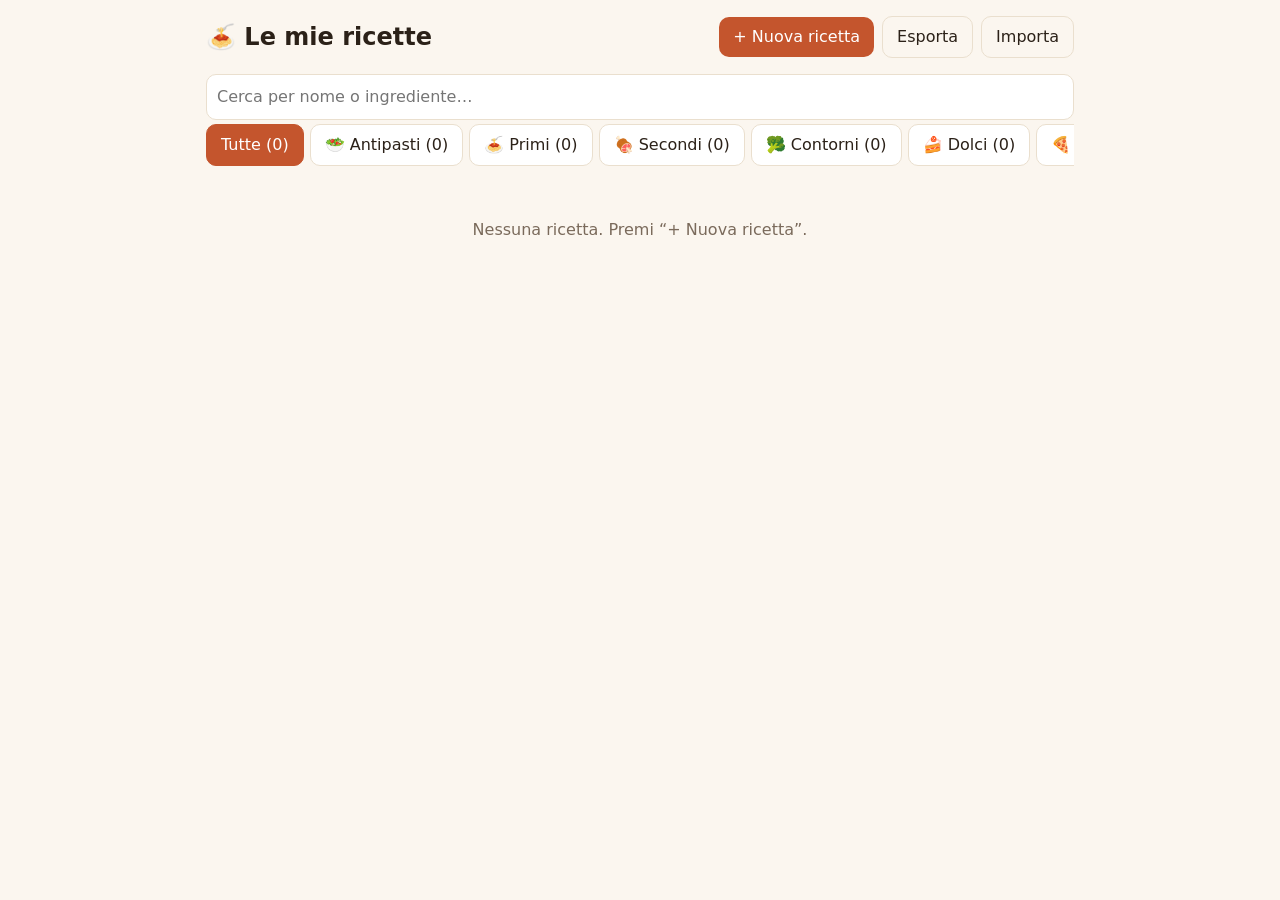
==== index.html @ 023db310 "Aggiungi app per tenere traccia delle ricette Co-Authored-By: Claude Sonnet 5.5 <noreply@anthropic.c" ====
<!doctype html>
<html lang="it">
<head>
<meta charset="utf-8">
<meta name="viewport" content="width=device-width, initial-scale=1">
<title>Le mie ricette</title>
<style>
  :root{--bg:#fbf6ef;--card:#fff;--ink:#2b2118;--muted:#7a6a5b;--accent:#c4552d;--line:#eadfce}
  @media (prefers-color-scheme:dark){:root{--bg:#1c1713;--card:#272019;--ink:#f1e7da;--muted:#a8998a;--accent:#e4784d;--line:#3a3128}}
  *{box-sizing:border-box}
  body{margin:0;font:16px/1.5 system-ui,sans-serif;background:var(--bg);color:var(--ink)}
  header{padding:16px;display:flex;gap:8px;align-items:center;flex-wrap:wrap;max-width:900px;margin:auto}
  h1{margin:0;font-size:1.5rem;flex:1}
  main{max-width:900px;margin:auto;padding:0 16px 80px}
  button,input,select,textarea{font:inherit;color:inherit}
  button{background:var(--accent);color:#fff;border:0;border-radius:10px;padding:8px 14px;cursor:pointer}
  button.ghost{background:transparent;color:var(--ink);border:1px solid var(--line)}
  button.danger{background:#b3261e}
  input,select,textarea{width:100%;padding:10px;border:1px solid var(--line);border-radius:10px;background:var(--card)}
  textarea{min-height:120px;resize:vertical}
  label{display:block;margin:14px 0 4px;font-weight:600}
  .tabs{display:flex;gap:6px;overflow-x:auto;padding:4px 0 12px}
  .tab{flex:none;background:var(--card);color:var(--ink);border:1px solid var(--line)}
  .tab.on{background:var(--accent);color:#fff;border-color:var(--accent)}
  .grid{display:grid;grid-template-columns:repeat(auto-fill,minmax(200px,1fr));gap:12px}
  .card{background:var(--card);border:1px solid var(--line);border-radius:14px;overflow:hidden;cursor:pointer}
  .card .ph{aspect-ratio:4/3;background:var(--line) center/cover;display:grid;place-items:center;font-size:2rem}
  .card .t{padding:10px 12px}.card .t b{display:block}.card .t small{color:var(--muted)}
  .empty{color:var(--muted);text-align:center;padding:40px 0}
  .gallery{display:flex;gap:8px;overflow-x:auto;padding:4px 0}
  .gallery img{height:200px;border-radius:12px;cursor:zoom-in}
  .thumbs{display:flex;gap:8px;flex-wrap:wrap;margin-top:8px}
  .thumbs div{position:relative}.thumbs img{height:80px;border-radius:8px;display:block}
  .thumbs button{position:absolute;top:2px;right:2px;padding:0 7px;border-radius:50%}
  pre{white-space:pre-wrap;font:inherit;margin:0}
  ul.ing{padding-left:20px;margin:0}
  .row{display:flex;gap:8px;flex-wrap:wrap;margin-top:16px}
  .meta{color:var(--muted)}
  #lb{position:fixed;inset:0;background:#000d;display:none;place-items:center;z-index:9}
  #lb img{max-width:95vw;max-height:95vh}
</style>
</head>
<body>
<header>
  <h1>🍝 Le mie ricette</h1>
  <button id="add">+ Nuova ricetta</button>
  <button class="ghost" id="exp" title="Scarica un backup">Esporta</button>
  <button class="ghost" id="imp" title="Ripristina da backup">Importa</button>
  <input type="file" id="impf" accept="application/json" hidden>
</header>
<main id="app"></main>
<div id="lb"><img alt=""></div>

<script>
const CATS=["Antipasti","Primi","Secondi","Contorni","Dolci","Pane e pizza","Altro"];
const ICON={"Antipasti":"🥗","Primi":"🍝","Secondi":"🍖","Contorni":"🥦","Dolci":"🍰","Pane e pizza":"🍕","Altro":"🍽️"};
const $=s=>document.querySelector(s), app=$("#app");
let recipes=[], cat="Tutte", q="";

/* ---- storage: IndexedDB (regge bene le foto) ---- */
const dbp=new Promise((res,rej)=>{const r=indexedDB.open("ricette",1);
  r.onupgradeneeded=()=>r.result.createObjectStore("r",{keyPath:"id"});
  r.onsuccess=()=>res(r.result);r.onerror=()=>rej(r.error)});
const tx=async(m,f)=>{const db=await dbp;return new Promise((res,rej)=>{const t=db.transaction("r",m);const o=f(t.objectStore("r"));t.oncomplete=()=>res(o&&o.result);t.onerror=()=>rej(t.error)})};
const loadAll=async()=>{recipes=(await tx("readonly",s=>s.getAll())).sort((a,b)=>b.updated-a.updated)};
const save=r=>tx("readwrite",s=>s.put(r));
const del=id=>tx("readwrite",s=>s.delete(id));

const esc=s=>String(s??"").replace(/[&<>"]/g,c=>({"&":"&amp;","<":"&lt;",">":"&gt;",'"':"&quot;"}[c]));
const uid=()=>Date.now().toString(36)+Math.random().toString(36).slice(2,6);

/* ridimensiona le foto per non riempire la memoria */
const shrink=file=>new Promise(res=>{const i=new Image(),u=URL.createObjectURL(file);
  i.onload=()=>{const k=Math.min(1,1200/Math.max(i.width,i.height));const c=document.createElement("canvas");
    c.width=i.width*k;c.height=i.height*k;c.getContext("2d").drawImage(i,0,0,c.width,c.height);
    URL.revokeObjectURL(u);res(c.toDataURL("image/jpeg",.82))};i.src=u});

/* ---- lista ---- */
function list(){
  const n=c=>c==="Tutte"?recipes.length:recipes.filter(r=>r.cat===c).length;
  const shown=recipes.filter(r=>(cat==="Tutte"||r.cat===cat)&&(!q||(r.name+" "+r.ing).toLowerCase().includes(q.toLowerCase())));
  app.innerHTML=`<input id="q" placeholder="Cerca per nome o ingrediente…" value="${esc(q)}">
  <div class="tabs">${["Tutte",...CATS].map(c=>`<button class="tab ${c===cat?"on":""}" data-c="${c}">${ICON[c]||""} ${c} (${n(c)})</button>`).join("")}</div>
  ${shown.length?`<div class="grid">${shown.map(r=>`<div class="card" data-id="${r.id}">
    <div class="ph" style="${r.photos[0]?`background-image:url(${r.photos[0]})`:""}">${r.photos[0]?"":ICON[r.cat]||"🍽️"}</div>
    <div class="t"><b>${esc(r.name)}</b><small>${r.cat}${r.date?" · "+r.date:""}</small></div></div>`).join("")}</div>`
   :`<div class="empty">Nessuna ricetta${cat!=="Tutte"?" in "+cat:""}. Premi “+ Nuova ricetta”.</div>`}`;
  $("#q").oninput=e=>{q=e.target.value;const p=e.target.selectionStart;list();const i=$("#q");i.focus();i.setSelectionRange(p,p)};
  app.querySelectorAll(".tab").forEach(b=>b.onclick=()=>{cat=b.dataset.c;list()});
  app.querySelectorAll(".card").forEach(c=>c.onclick=()=>view(c.dataset.id));
}

/* ---- dettaglio ---- */
function view(id){
  const r=recipes.find(x=>x.id===id);if(!r)return list();
  app.innerHTML=`<button class="ghost" id="back">← Indietro</button>
  <h2>${esc(r.name)}</h2><div class="meta">${ICON[r.cat]||""} ${r.cat}${r.date?" · fatta il "+r.date:""}</div>
  ${r.photos.length?`<div class="gallery">${r.photos.map(p=>`<img src="${p}" alt="">`).join("")}</div>`:""}
  <h3>Ingredienti</h3><ul class="ing">${r.ing.split("\n").filter(x=>x.trim()).map(x=>`<li>${esc(x)}</li>`).join("")}</ul>
  <h3>Procedimento</h3><pre>${esc(r.steps)}</pre>
  ${r.notes?`<h3>Note</h3><pre>${esc(r.notes)}</pre>`:""}
  <div class="row"><button id="ed">Modifica</button><button class="danger" id="rm">Elimina</button></div>`;
  $("#back").onclick=list;$("#ed").onclick=()=>form(r);
  $("#rm").onclick=async()=>{if(confirm("Eliminare questa ricetta?")){await del(r.id);await loadAll();list()}};
  app.querySelectorAll(".gallery img").forEach(i=>i.onclick=()=>{$("#lb img").src=i.src;$("#lb").style.display="grid"});
}
$("#lb").onclick=()=>$("#lb").style.display="none";

/* ---- form ---- */
function form(r){
  const isNew=!r;r=r||{id:uid(),name:"",cat:cat==="Tutte"?"Primi":cat,ing:"",steps:"",notes:"",photos:[],date:new Date().toISOString().slice(0,10)};
  const photos=[...r.photos];
  app.innerHTML=`<button class="ghost" id="back">← Annulla</button><h2>${isNew?"Nuova ricetta":"Modifica ricetta"}</h2>
  <label>Nome</label><input id="n" value="${esc(r.name)}">
  <label>Portata</label><select id="c">${CATS.map(c=>`<option ${c===r.cat?"selected":""}>${c}</option>`).join("")}</select>
  <label>Data in cui l'hai fatta</label><input id="d" type="date" value="${r.date||""}">
  <label>Ingredienti (uno per riga)</label><textarea id="i" placeholder="200 g spaghetti&#10;2 uova&#10;100 g guanciale">${esc(r.ing)}</textarea>
  <label>Procedimento</label><textarea id="s" style="min-height:180px">${esc(r.steps)}</textarea>
  <label>Note (opzionale)</label><textarea id="o" style="min-height:70px">${esc(r.notes)}</textarea>
  <label>Foto del risultato</label><input id="f" type="file" accept="image/*" multiple><div class="thumbs" id="t"></div>
  <div class="row"><button id="ok">Salva</button></div>`;
  const draw=()=>{$("#t").innerHTML=photos.map((p,k)=>`<div><img src="${p}"><button data-k="${k}">×</button></div>`).join("");
    $("#t").querySelectorAll("button").forEach(b=>b.onclick=()=>{photos.splice(+b.dataset.k,1);draw()})};draw();
  $("#f").onchange=async e=>{for(const f of e.target.files)photos.push(await shrink(f));e.target.value="";draw()};
  $("#back").onclick=()=>isNew?list():view(r.id);
  $("#ok").onclick=async()=>{const name=$("#n").value.trim();if(!name)return alert("Dai un nome alla ricetta");
    await save({...r,name,cat:$("#c").value,date:$("#d").value,ing:$("#i").value,steps:$("#s").value,notes:$("#o").value,photos,updated:Date.now()});
    await loadAll();view(r.id)};
}

/* ---- backup ---- */
$("#add").onclick=()=>form();
$("#exp").onclick=()=>{const a=document.createElement("a");
  a.href=URL.createObjectURL(new Blob([JSON.stringify(recipes)],{type:"application/json"}));
  a.download="ricette-"+new Date().toISOString().slice(0,10)+".json";a.click()};
$("#imp").onclick=()=>$("#impf").click();
$("#impf").onchange=async e=>{try{const arr=JSON.parse(await e.target.files[0].text());
  for(const r of arr)await save(r);await loadAll();list();alert(arr.length+" ricette importate")}catch{alert("File non valido")}e.target.value=""};

loadAll().then(list);
</script>
</body>
</html>
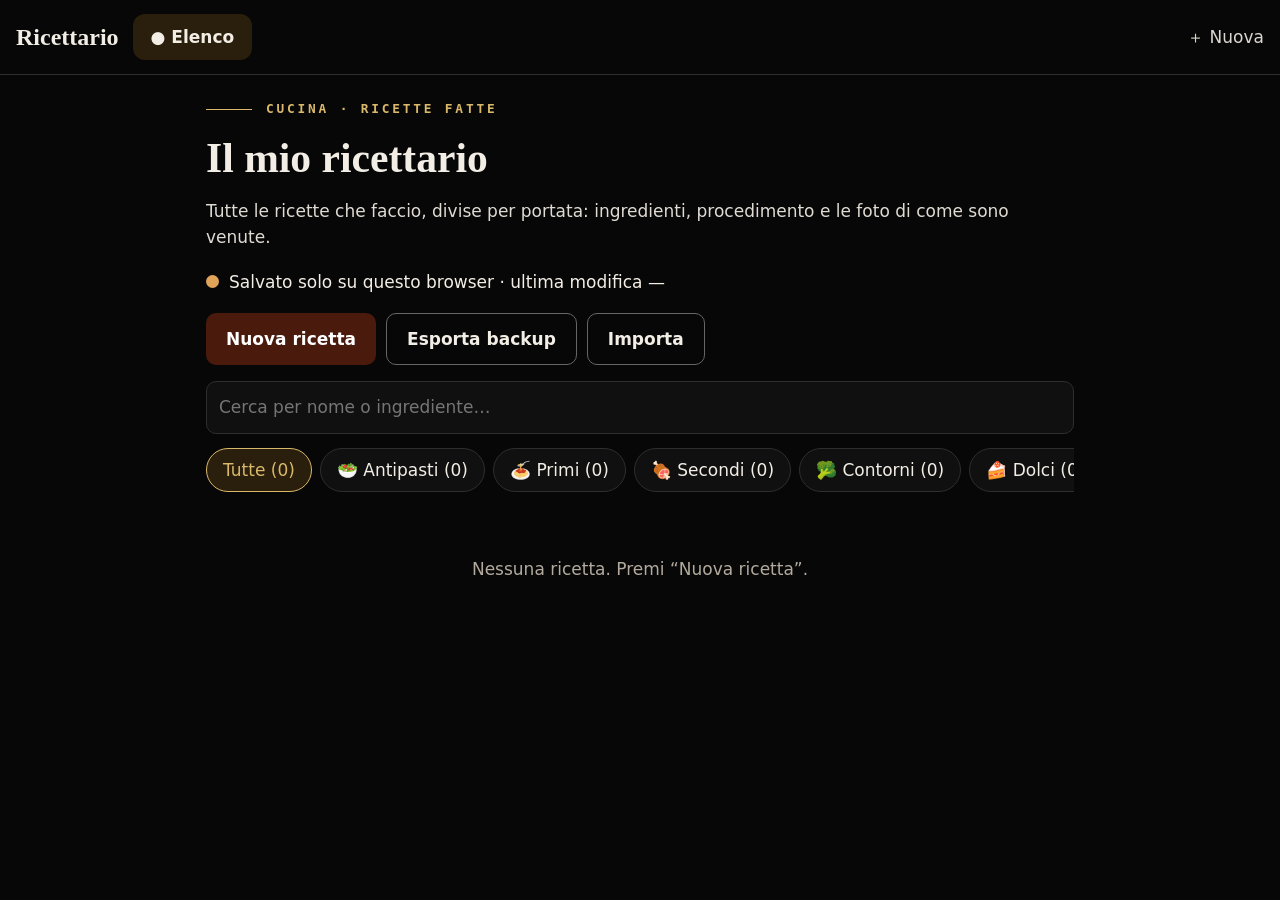
==== commit 97b44f8d: "Stile dark come Investimenti e salvataggio sul NAS tramite piccolo server Node Co-Authored-By: Claud" ====
--- a/index.html
+++ b/index.html
@@ -3,88 +3,118 @@
 <head>
 <meta charset="utf-8">
 <meta name="viewport" content="width=device-width, initial-scale=1">
-<title>Le mie ricette</title>
+<title>Ricettario</title>
 <style>
-  :root{--bg:#fbf6ef;--card:#fff;--ink:#2b2118;--muted:#7a6a5b;--accent:#c4552d;--line:#eadfce}
-  @media (prefers-color-scheme:dark){:root{--bg:#1c1713;--card:#272019;--ink:#f1e7da;--muted:#a8998a;--accent:#e4784d;--line:#3a3128}}
+  :root{--bg:#070707;--panel:#101010;--ink:#f2ede5;--muted:#b3aa9d;--gold:#d9b86a;--line:#2e2e2e;--btn:#4a1a0c;--btn2:#6b2612;--ok:#a5e0bd}
   *{box-sizing:border-box}
-  body{margin:0;font:16px/1.5 system-ui,sans-serif;background:var(--bg);color:var(--ink)}
-  header{padding:16px;display:flex;gap:8px;align-items:center;flex-wrap:wrap;max-width:900px;margin:auto}
-  h1{margin:0;font-size:1.5rem;flex:1}
-  main{max-width:900px;margin:auto;padding:0 16px 80px}
-  button,input,select,textarea{font:inherit;color:inherit}
-  button{background:var(--accent);color:#fff;border:0;border-radius:10px;padding:8px 14px;cursor:pointer}
-  button.ghost{background:transparent;color:var(--ink);border:1px solid var(--line)}
-  button.danger{background:#b3261e}
-  input,select,textarea{width:100%;padding:10px;border:1px solid var(--line);border-radius:10px;background:var(--card)}
+  body{margin:0;font:17px/1.55 system-ui,-apple-system,sans-serif;background:var(--bg);color:var(--ink)}
+  .serif,h1,h2,h3,.brand{font-family:Georgia,"Times New Roman",serif}
+  .bar{position:sticky;top:0;z-index:5;background:var(--bg);border-bottom:1px solid var(--line);display:flex;align-items:center;gap:14px;padding:14px 16px}
+  .brand{font-size:1.5rem;font-weight:700}
+  .pill{background:#2a1f0c;color:var(--ink);border-radius:12px;padding:10px 18px;font-weight:600;border:0;cursor:pointer}
+  .bar .sp{flex:1}
+  .bar a{color:var(--ink);cursor:pointer;opacity:.9}
+  main{max-width:900px;margin:auto;padding:28px 16px 90px}
+  .eyebrow{font:600 .8rem/1 ui-monospace,Menlo,monospace;letter-spacing:.22em;text-transform:uppercase;color:var(--gold);display:flex;align-items:center;gap:14px}
+  .eyebrow:before{content:"";width:46px;height:1px;background:var(--gold)}
+  h1{font-size:2.6rem;line-height:1.2;margin:18px 0 14px}
+  h2{font-size:2rem;line-height:1.2;margin:14px 0 6px}
+  h3{font-size:1.25rem;margin:26px 0 8px;color:var(--gold)}
+  .lead{color:var(--ink);opacity:.92;margin:0 0 18px}
+  .status{display:flex;align-items:center;gap:10px;color:var(--ink);margin-bottom:18px}
+  .dot{width:13px;height:13px;border-radius:50%;background:var(--ok);flex:none}.dot.off{background:#e0a35a}
+  button{font:inherit;cursor:pointer}
+  .btn{background:var(--btn);color:#fff;border:0;border-radius:10px;padding:12px 20px;font-weight:700}
+  .btn:hover{background:var(--btn2)}
+  .btn.ghost{background:transparent;border:1px solid #666;color:var(--ink)}
+  .btn.danger{background:#7a1d16}
+  .row{display:flex;gap:10px;flex-wrap:wrap;margin:16px 0}
+  input,select,textarea{font:inherit;color:var(--ink);width:100%;padding:12px;border:1px solid var(--line);border-radius:10px;background:var(--panel)}
   textarea{min-height:120px;resize:vertical}
-  label{display:block;margin:14px 0 4px;font-weight:600}
-  .tabs{display:flex;gap:6px;overflow-x:auto;padding:4px 0 12px}
-  .tab{flex:none;background:var(--card);color:var(--ink);border:1px solid var(--line)}
-  .tab.on{background:var(--accent);color:#fff;border-color:var(--accent)}
-  .grid{display:grid;grid-template-columns:repeat(auto-fill,minmax(200px,1fr));gap:12px}
-  .card{background:var(--card);border:1px solid var(--line);border-radius:14px;overflow:hidden;cursor:pointer}
-  .card .ph{aspect-ratio:4/3;background:var(--line) center/cover;display:grid;place-items:center;font-size:2rem}
-  .card .t{padding:10px 12px}.card .t b{display:block}.card .t small{color:var(--muted)}
-  .empty{color:var(--muted);text-align:center;padding:40px 0}
-  .gallery{display:flex;gap:8px;overflow-x:auto;padding:4px 0}
-  .gallery img{height:200px;border-radius:12px;cursor:zoom-in}
-  .thumbs{display:flex;gap:8px;flex-wrap:wrap;margin-top:8px}
-  .thumbs div{position:relative}.thumbs img{height:80px;border-radius:8px;display:block}
-  .thumbs button{position:absolute;top:2px;right:2px;padding:0 7px;border-radius:50%}
+  label{display:block;margin:16px 0 6px;font-weight:600}
+  .tabs{display:flex;gap:8px;overflow-x:auto;padding:14px 0}
+  .tab{flex:none;background:var(--panel);color:var(--ink);border:1px solid var(--line);border-radius:999px;padding:8px 16px}
+  .tab.on{background:#2a1f0c;border-color:var(--gold);color:var(--gold)}
+  .grid{display:grid;grid-template-columns:repeat(auto-fill,minmax(210px,1fr));gap:14px}
+  .card{background:var(--panel);border:1px solid var(--line);border-radius:14px;overflow:hidden;cursor:pointer}
+  .card:hover{border-color:var(--gold)}
+  .card .ph{aspect-ratio:4/3;background:#1b1b1b center/cover;display:grid;place-items:center;font-size:2.4rem}
+  .card .t{padding:12px 14px}.card .t b{display:block;font-family:Georgia,serif;font-size:1.1rem}.card .t small{color:var(--muted)}
+  .empty{color:var(--muted);text-align:center;padding:50px 0}
+  .callout{border:1px solid var(--line);border-left:4px solid var(--gold);border-radius:14px;padding:16px 18px;margin:16px 0}
+  .gallery{display:flex;gap:10px;overflow-x:auto;padding:8px 0}
+  .gallery img{height:220px;border-radius:12px;cursor:zoom-in}
+  .thumbs{display:flex;gap:10px;flex-wrap:wrap;margin-top:10px}
+  .thumbs div{position:relative}.thumbs img{height:84px;border-radius:8px;display:block}
+  .thumbs button{position:absolute;top:2px;right:2px;padding:0 8px;border-radius:50%;border:0;background:#000b;color:#fff}
   pre{white-space:pre-wrap;font:inherit;margin:0}
-  ul.ing{padding-left:20px;margin:0}
-  .row{display:flex;gap:8px;flex-wrap:wrap;margin-top:16px}
+  ul.ing{padding-left:22px;margin:0}
   .meta{color:var(--muted)}
-  #lb{position:fixed;inset:0;background:#000d;display:none;place-items:center;z-index:9}
+  #lb{position:fixed;inset:0;background:#000e;display:none;place-items:center;z-index:9}
   #lb img{max-width:95vw;max-height:95vh}
 </style>
 </head>
 <body>
-<header>
-  <h1>🍝 Le mie ricette</h1>
-  <button id="add">+ Nuova ricetta</button>
-  <button class="ghost" id="exp" title="Scarica un backup">Esporta</button>
-  <button class="ghost" id="imp" title="Ripristina da backup">Importa</button>
-  <input type="file" id="impf" accept="application/json" hidden>
-</header>
+<div class="bar">
+  <span class="brand">Ricettario</span>
+  <button class="pill" id="home">● Elenco</button>
+  <span class="sp"></span>
+  <a id="add">＋ Nuova</a>
+</div>
 <main id="app"></main>
+<input type="file" id="impf" accept="application/json" hidden>
 <div id="lb"><img alt=""></div>
 
 <script>
 const CATS=["Antipasti","Primi","Secondi","Contorni","Dolci","Pane e pizza","Altro"];
 const ICON={"Antipasti":"🥗","Primi":"🍝","Secondi":"🍖","Contorni":"🥦","Dolci":"🍰","Pane e pizza":"🍕","Altro":"🍽️"};
 const $=s=>document.querySelector(s), app=$("#app");
-let recipes=[], cat="Tutte", q="";
+let recipes=[], cat="Tutte", q="", server=false, modified=null;
 
-/* ---- storage: IndexedDB (regge bene le foto) ---- */
+/* ---- archivio: server sul NAS se c'è, altrimenti IndexedDB nel browser ---- */
 const dbp=new Promise((res,rej)=>{const r=indexedDB.open("ricette",1);
   r.onupgradeneeded=()=>r.result.createObjectStore("r",{keyPath:"id"});
   r.onsuccess=()=>res(r.result);r.onerror=()=>rej(r.error)});
 const tx=async(m,f)=>{const db=await dbp;return new Promise((res,rej)=>{const t=db.transaction("r",m);const o=f(t.objectStore("r"));t.oncomplete=()=>res(o&&o.result);t.onerror=()=>rej(t.error)})};
-const loadAll=async()=>{recipes=(await tx("readonly",s=>s.getAll())).sort((a,b)=>b.updated-a.updated)};
-const save=r=>tx("readwrite",s=>s.put(r));
-const del=id=>tx("readwrite",s=>s.delete(id));
+async function loadAll(){
+  try{const r=await fetch("/api/recipes");if(!r.ok)throw 0;const j=await r.json();server=true;recipes=j.recipes;modified=j.modified}
+  catch{server=false;recipes=await tx("readonly",s=>s.getAll());modified=Math.max(0,...recipes.map(r=>r.updated||0))||null}
+  recipes.sort((a,b)=>(b.updated||0)-(a.updated||0));
+}
+async function save(r){
+  if(server){const x=await fetch("/api/recipes/"+r.id,{method:"PUT",body:JSON.stringify(r)});if(!x.ok)throw new Error("Salvataggio non riuscito")}
+  else await tx("readwrite",s=>s.put(r));
+}
+async function del(id){
+  if(server)await fetch("/api/recipes/"+id,{method:"DELETE"});
+  else await tx("readwrite",s=>s.delete(id));
+}
 
 const esc=s=>String(s??"").replace(/[&<>"]/g,c=>({"&":"&amp;","<":"&lt;",">":"&gt;",'"':"&quot;"}[c]));
 const uid=()=>Date.now().toString(36)+Math.random().toString(36).slice(2,6);
-
-/* ridimensiona le foto per non riempire la memoria */
+const when=t=>t?new Date(t).toLocaleString("it-IT",{day:"2-digit",month:"2-digit",hour:"2-digit",minute:"2-digit"}).replace(",",","):"—";
 const shrink=file=>new Promise(res=>{const i=new Image(),u=URL.createObjectURL(file);
   i.onload=()=>{const k=Math.min(1,1200/Math.max(i.width,i.height));const c=document.createElement("canvas");
     c.width=i.width*k;c.height=i.height*k;c.getContext("2d").drawImage(i,0,0,c.width,c.height);
     URL.revokeObjectURL(u);res(c.toDataURL("image/jpeg",.82))};i.src=u});
 
-/* ---- lista ---- */
+/* ---- elenco ---- */
 function list(){
   const n=c=>c==="Tutte"?recipes.length:recipes.filter(r=>r.cat===c).length;
   const shown=recipes.filter(r=>(cat==="Tutte"||r.cat===cat)&&(!q||(r.name+" "+r.ing).toLowerCase().includes(q.toLowerCase())));
-  app.innerHTML=`<input id="q" placeholder="Cerca per nome o ingrediente…" value="${esc(q)}">
+  app.innerHTML=`<div class="eyebrow">Cucina · ricette fatte</div>
+  <h1>Il mio ricettario</h1>
+  <p class="lead">Tutte le ricette che faccio, divise per portata: ingredienti, procedimento e le foto di come sono venute.${server?" I dati sono salvati sul NAS, con una copia di sicurezza ogni giorno: li ritrovi da qualsiasi PC o telefono collegato alla rete.":""}</p>
+  <div class="status"><span class="dot ${server?"":"off"}"></span><span>${server?"Salvato sul NAS":"Salvato solo su questo browser"} · ultima modifica ${when(modified)}</span></div>
+  <div class="row"><button class="btn" id="n">Nuova ricetta</button><button class="btn ghost" id="exp">Esporta backup</button><button class="btn ghost" id="imp">Importa</button></div>
+  <input id="q" placeholder="Cerca per nome o ingrediente…" value="${esc(q)}">
   <div class="tabs">${["Tutte",...CATS].map(c=>`<button class="tab ${c===cat?"on":""}" data-c="${c}">${ICON[c]||""} ${c} (${n(c)})</button>`).join("")}</div>
   ${shown.length?`<div class="grid">${shown.map(r=>`<div class="card" data-id="${r.id}">
     <div class="ph" style="${r.photos[0]?`background-image:url(${r.photos[0]})`:""}">${r.photos[0]?"":ICON[r.cat]||"🍽️"}</div>
     <div class="t"><b>${esc(r.name)}</b><small>${r.cat}${r.date?" · "+r.date:""}</small></div></div>`).join("")}</div>`
-   :`<div class="empty">Nessuna ricetta${cat!=="Tutte"?" in "+cat:""}. Premi “+ Nuova ricetta”.</div>`}`;
+   :`<div class="empty">Nessuna ricetta${cat!=="Tutte"?" in "+cat:""}. Premi “Nuova ricetta”.</div>`}`;
+  $("#n").onclick=()=>form();
+  $("#exp").onclick=exportAll;$("#imp").onclick=()=>$("#impf").click();
   $("#q").oninput=e=>{q=e.target.value;const p=e.target.selectionStart;list();const i=$("#q");i.focus();i.setSelectionRange(p,p)};
   app.querySelectorAll(".tab").forEach(b=>b.onclick=()=>{cat=b.dataset.c;list()});
   app.querySelectorAll(".card").forEach(c=>c.onclick=()=>view(c.dataset.id));
@@ -93,13 +123,13 @@
 /* ---- dettaglio ---- */
 function view(id){
   const r=recipes.find(x=>x.id===id);if(!r)return list();
-  app.innerHTML=`<button class="ghost" id="back">← Indietro</button>
-  <h2>${esc(r.name)}</h2><div class="meta">${ICON[r.cat]||""} ${r.cat}${r.date?" · fatta il "+r.date:""}</div>
+  app.innerHTML=`<div class="eyebrow">${ICON[r.cat]||""} ${esc(r.cat)}${r.date?" · fatta il "+r.date:""}</div>
+  <h2>${esc(r.name)}</h2>
   ${r.photos.length?`<div class="gallery">${r.photos.map(p=>`<img src="${p}" alt="">`).join("")}</div>`:""}
   <h3>Ingredienti</h3><ul class="ing">${r.ing.split("\n").filter(x=>x.trim()).map(x=>`<li>${esc(x)}</li>`).join("")}</ul>
   <h3>Procedimento</h3><pre>${esc(r.steps)}</pre>
-  ${r.notes?`<h3>Note</h3><pre>${esc(r.notes)}</pre>`:""}
-  <div class="row"><button id="ed">Modifica</button><button class="danger" id="rm">Elimina</button></div>`;
+  ${r.notes?`<div class="callout"><b>Note:</b> ${esc(r.notes)}</div>`:""}
+  <div class="row"><button class="btn" id="ed">Modifica</button><button class="btn ghost" id="back">Indietro</button><button class="btn danger" id="rm">Elimina</button></div>`;
   $("#back").onclick=list;$("#ed").onclick=()=>form(r);
   $("#rm").onclick=async()=>{if(confirm("Eliminare questa ricetta?")){await del(r.id);await loadAll();list()}};
   app.querySelectorAll(".gallery img").forEach(i=>i.onclick=()=>{$("#lb img").src=i.src;$("#lb").style.display="grid"});
@@ -110,7 +140,7 @@
 function form(r){
   const isNew=!r;r=r||{id:uid(),name:"",cat:cat==="Tutte"?"Primi":cat,ing:"",steps:"",notes:"",photos:[],date:new Date().toISOString().slice(0,10)};
   const photos=[...r.photos];
-  app.innerHTML=`<button class="ghost" id="back">← Annulla</button><h2>${isNew?"Nuova ricetta":"Modifica ricetta"}</h2>
+  app.innerHTML=`<div class="eyebrow">${isNew?"Nuova ricetta":"Modifica"}</div><h2>${isNew?"Aggiungi una ricetta":esc(r.name)}</h2>
   <label>Nome</label><input id="n" value="${esc(r.name)}">
   <label>Portata</label><select id="c">${CATS.map(c=>`<option ${c===r.cat?"selected":""}>${c}</option>`).join("")}</select>
   <label>Data in cui l'hai fatta</label><input id="d" type="date" value="${r.date||""}">
@@ -118,25 +148,28 @@
   <label>Procedimento</label><textarea id="s" style="min-height:180px">${esc(r.steps)}</textarea>
   <label>Note (opzionale)</label><textarea id="o" style="min-height:70px">${esc(r.notes)}</textarea>
   <label>Foto del risultato</label><input id="f" type="file" accept="image/*" multiple><div class="thumbs" id="t"></div>
-  <div class="row"><button id="ok">Salva</button></div>`;
+  <div class="row"><button class="btn" id="ok">Salva</button><button class="btn ghost" id="back">Annulla</button></div>`;
   const draw=()=>{$("#t").innerHTML=photos.map((p,k)=>`<div><img src="${p}"><button data-k="${k}">×</button></div>`).join("");
     $("#t").querySelectorAll("button").forEach(b=>b.onclick=()=>{photos.splice(+b.dataset.k,1);draw()})};draw();
   $("#f").onchange=async e=>{for(const f of e.target.files)photos.push(await shrink(f));e.target.value="";draw()};
   $("#back").onclick=()=>isNew?list():view(r.id);
   $("#ok").onclick=async()=>{const name=$("#n").value.trim();if(!name)return alert("Dai un nome alla ricetta");
-    await save({...r,name,cat:$("#c").value,date:$("#d").value,ing:$("#i").value,steps:$("#s").value,notes:$("#o").value,photos,updated:Date.now()});
+    try{await save({...r,name,cat:$("#c").value,date:$("#d").value,ing:$("#i").value,steps:$("#s").value,notes:$("#o").value,photos,updated:Date.now()})}
+    catch(e){return alert(e.message)}
     await loadAll();view(r.id)};
 }
 
-/* ---- backup ---- */
-$("#add").onclick=()=>form();
-$("#exp").onclick=()=>{const a=document.createElement("a");
-  a.href=URL.createObjectURL(new Blob([JSON.stringify(recipes)],{type:"application/json"}));
-  a.download="ricette-"+new Date().toISOString().slice(0,10)+".json";a.click()};
-$("#imp").onclick=()=>$("#impf").click();
+/* ---- backup manuale ---- */
+async function exportAll(){
+  const toData=async p=>p.startsWith("data:")?p:await new Promise(res=>fetch(p).then(r=>r.blob()).then(b=>{const f=new FileReader();f.onload=()=>res(f.result);f.readAsDataURL(b)}));
+  const out=[];for(const r of recipes)out.push({...r,photos:await Promise.all(r.photos.map(toData))});
+  const a=document.createElement("a");a.href=URL.createObjectURL(new Blob([JSON.stringify(out)],{type:"application/json"}));
+  a.download="ricette-"+new Date().toISOString().slice(0,10)+".json";a.click();
+}
 $("#impf").onchange=async e=>{try{const arr=JSON.parse(await e.target.files[0].text());
   for(const r of arr)await save(r);await loadAll();list();alert(arr.length+" ricette importate")}catch{alert("File non valido")}e.target.value=""};
 
+$("#home").onclick=list;$("#add").onclick=()=>form();
 loadAll().then(list);
 </script>
 </body>
